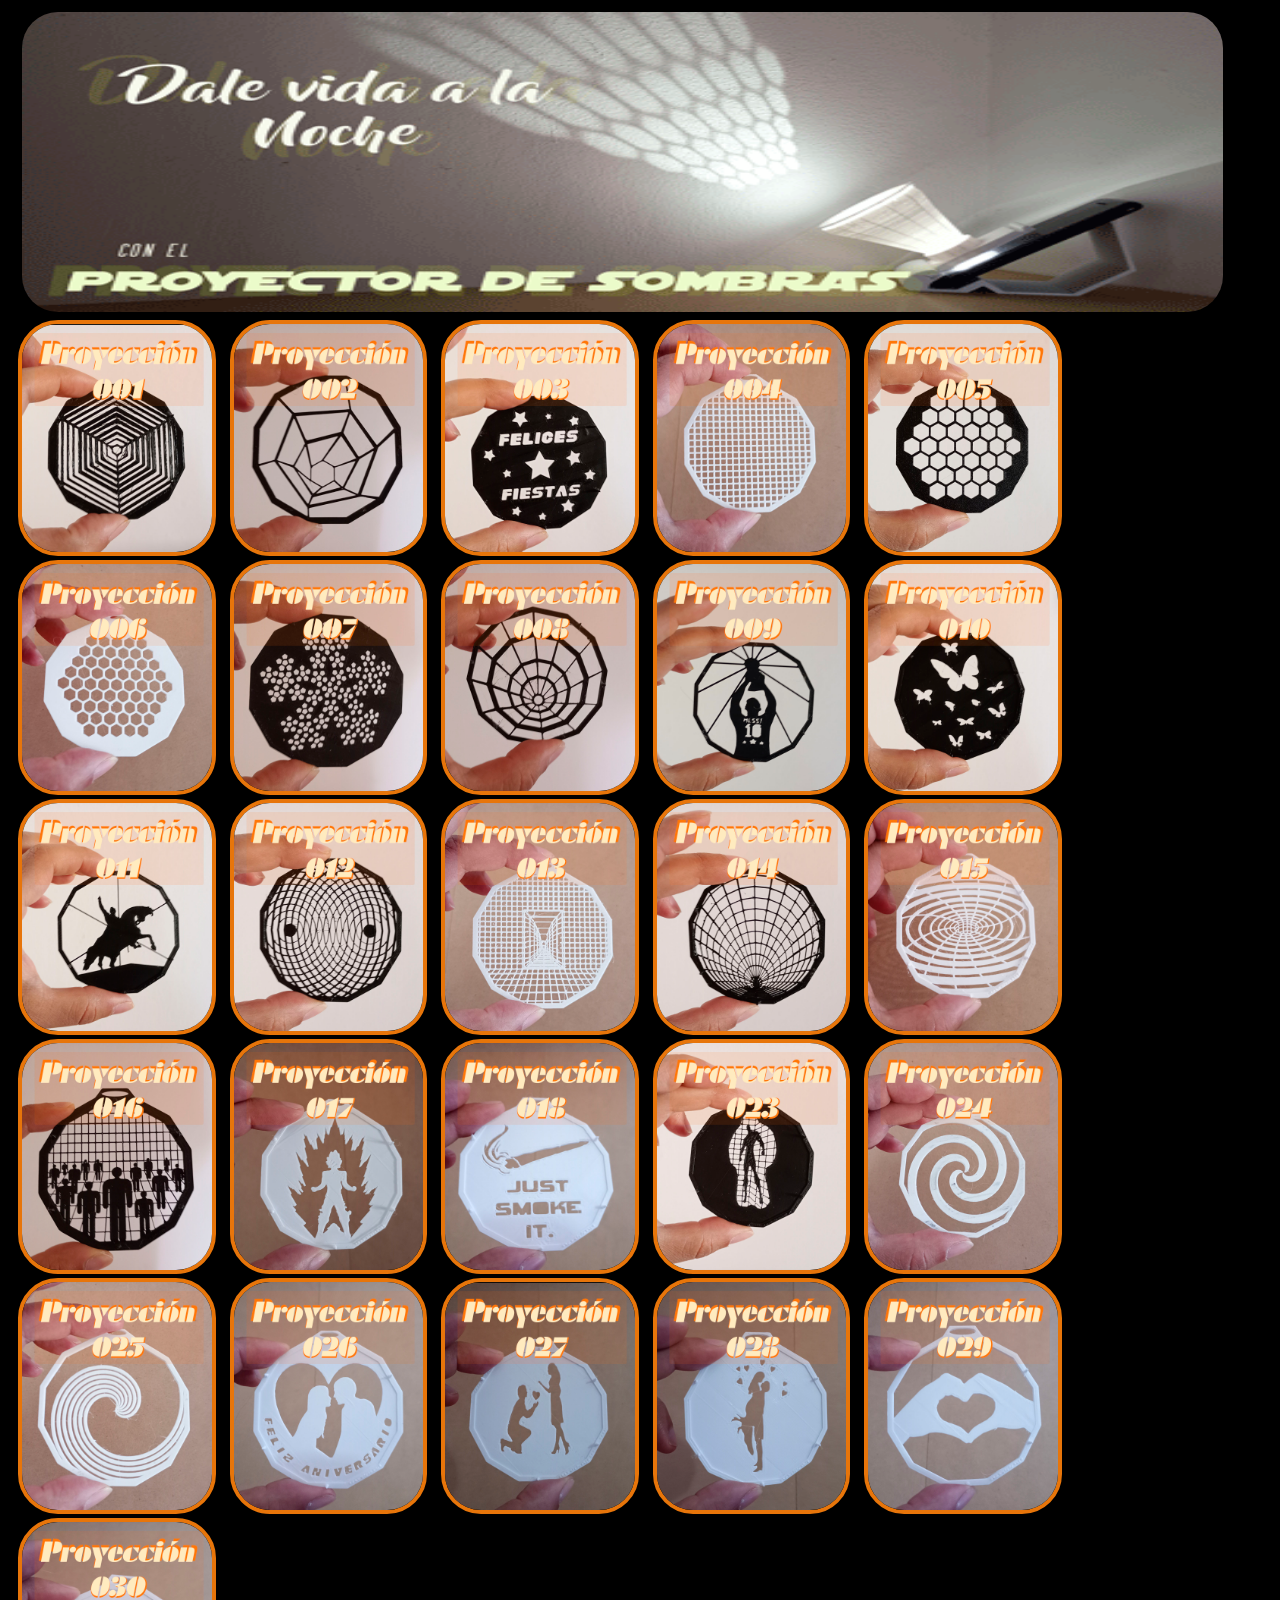
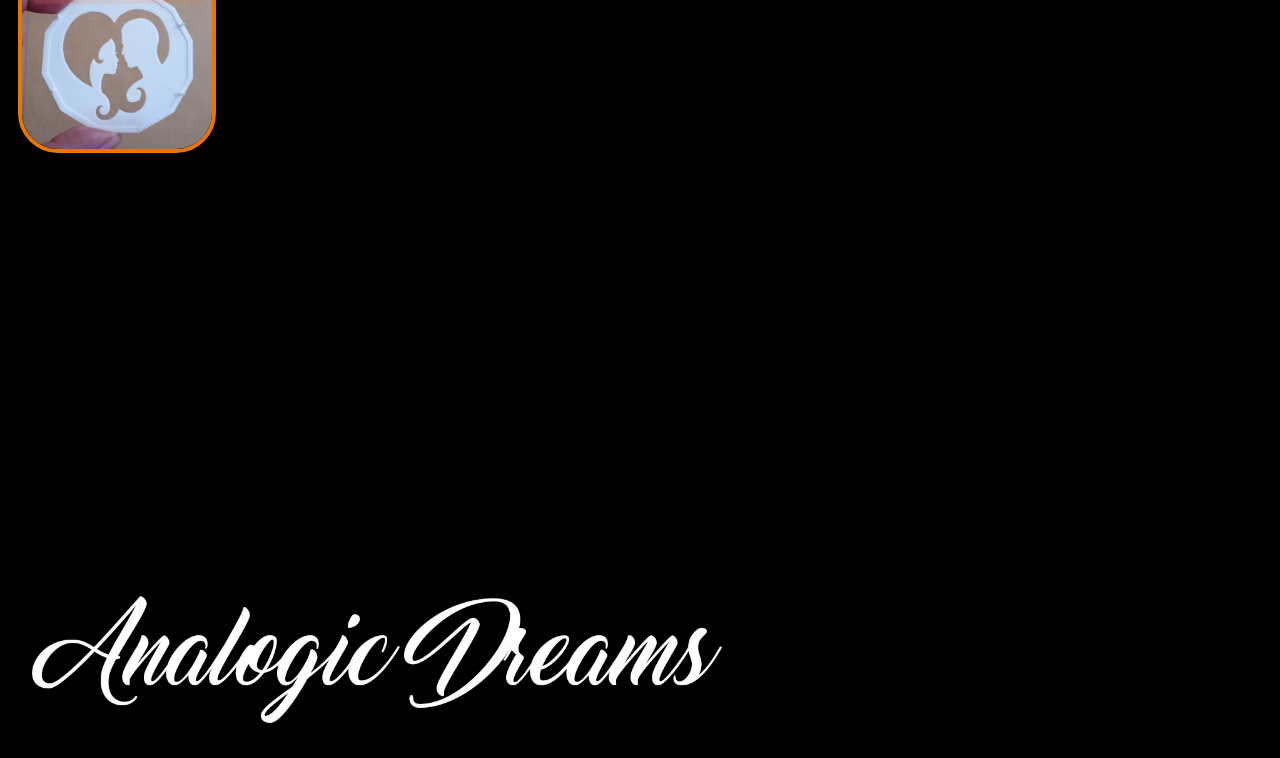
==== Catalogo.html @ e97a8184 "Add files via upload" ====
<!DOCTYPE html>
<html lang="es">
<head>
    <meta charset="UTF-8">
    <meta name="viewport" content="width=device-width, initial-scale=1.0">
    <title>Catalogo de proyecciones</title>
    <link rel="icon" href="icono.ico">
    <link rel="stylesheet" href="style.css">
</head>
<body>
    <div class="contenedor">
        <img src="imagenes/imagenes_grandes/imagen2.gif" id="imagen4" alt="">

    </div>
    <div class="contenedor">
        <img src="imagenes/catalogo/miniatura_001.jpg" id="imagen3" alt="">
        <img src="imagenes/catalogo/miniatura_002.jpg" id="imagen3" alt="">
        <img src="imagenes/catalogo/miniatura_003.jpg" id="imagen3" alt="">
        <img src="imagenes/catalogo/miniatura_004.jpg" id="imagen3" alt="">
        <img src="imagenes/catalogo/miniatura_005.jpg" id="imagen3" alt="">
        <img src="imagenes/catalogo/miniatura_006.jpg" id="imagen3" alt="">
        <img src="imagenes/catalogo/miniatura_007.jpg" id="imagen3" alt="">
        <img src="imagenes/catalogo/miniatura_008.jpg" id="imagen3" alt="">
        <img src="imagenes/catalogo/miniatura_009.jpg" id="imagen3" alt="">
        <img src="imagenes/catalogo/miniatura_010.jpg" id="imagen3" alt="">
        <img src="imagenes/catalogo/miniatura_011.jpg" id="imagen3" alt="">
        <img src="imagenes/catalogo/miniatura_012.jpg" id="imagen3" alt="">
        <img src="imagenes/catalogo/miniatura_013.jpg" id="imagen3" alt="">
        <img src="imagenes/catalogo/miniatura_014.jpg" id="imagen3" alt="">
        <img src="imagenes/catalogo/miniatura_015.jpg" id="imagen3" alt="">
        <img src="imagenes/catalogo/miniatura_016.jpg" id="imagen3" alt="">
        <img src="imagenes/catalogo/miniatura_017.jpg" id="imagen3" alt="">
        <img src="imagenes/catalogo/miniatura_018.jpg" id="imagen3" alt="">
        <img src="imagenes/catalogo/miniatura_023.jpg" id="imagen3" alt="">
        <img src="imagenes/catalogo/miniatura_024.jpg" id="imagen3" alt="">
        <img src="imagenes/catalogo/miniatura_025.jpg" id="imagen3" alt="">
        <img src="imagenes/catalogo/miniatura_026.jpg" id="imagen3" alt="">
        <img src="imagenes/catalogo/miniatura_027.jpg" id="imagen3" alt="">
        <img src="imagenes/catalogo/miniatura_028.jpg" id="imagen3" alt="">
        <img src="imagenes/catalogo/miniatura_029.jpg" id="imagen3" alt="">
        <img src="imagenes/catalogo/miniatura_030.jpg" id="imagen3" alt="">

    </div>
    <div class="contenedor">
        <img src="imagenes/imagenes_grandes/imagen3.gif" id="imagen" alt="">

    </div>
    
</body>
</html>
---- style.css ----
html{
    scroll-behavior:smooth;
}
    
#imagen{
    width: 95%;
    height: 100%;
    border-radius: 30px;
    border-width: 7px;
    border-style: solid;
    border-color:rgb(0, 0, 0);
    display: inline-block;
    align-content: center;
}
#imagen2{
    width: 95%;
    height: 100%;
    border-radius: 30px;
    border-width: 7px;
    border-style: solid;
    border-color:rgb(231, 117, 10);
    display: inline-block;
    align-content: center;
}
#imagen3{
    width: 15%;
    height: 100%;
    margin-left: 10px;
    border-radius: 40px;
    border-width: 4px;
    border-style: solid;
    border-color:rgb(231, 117, 10);
    display: inline-block;
    align-content: center;
}
#imagen4{
    width: 95%;
    height: 300px;
    margin-left: 10px;
    border-radius: 40px;
    border-width: 4px;
    border-style: solid;
    border-color:rgb(0, 0, 0);
    display: inline-block;
    align-content: center;
}


/*escritorio web*/
@media (min-width: 833px)  {
    body{background: rgb(0, 0, 0);}
}
/*tablet*/
@media (min-width: 415px) and (max-width: 833px) and (orientation:portrait) {
    body{background: rgb(0, 0, 0);}
}
@media (min0-width: 991.98px) and (max-width: 1199.98px)and (orientation:landscape) {
    body{background: rgb(0, 0, 0);}
}
/*celular*/
@media (max-width: 415px) and (max-width: 833px) and (orientation:portrait) {
    body{background: rgb(0, 0, 0);}
 }
@media (min-width: 415px) and (max-width: 833px) and (orientation:landscape) {
    body{background: black;}
}
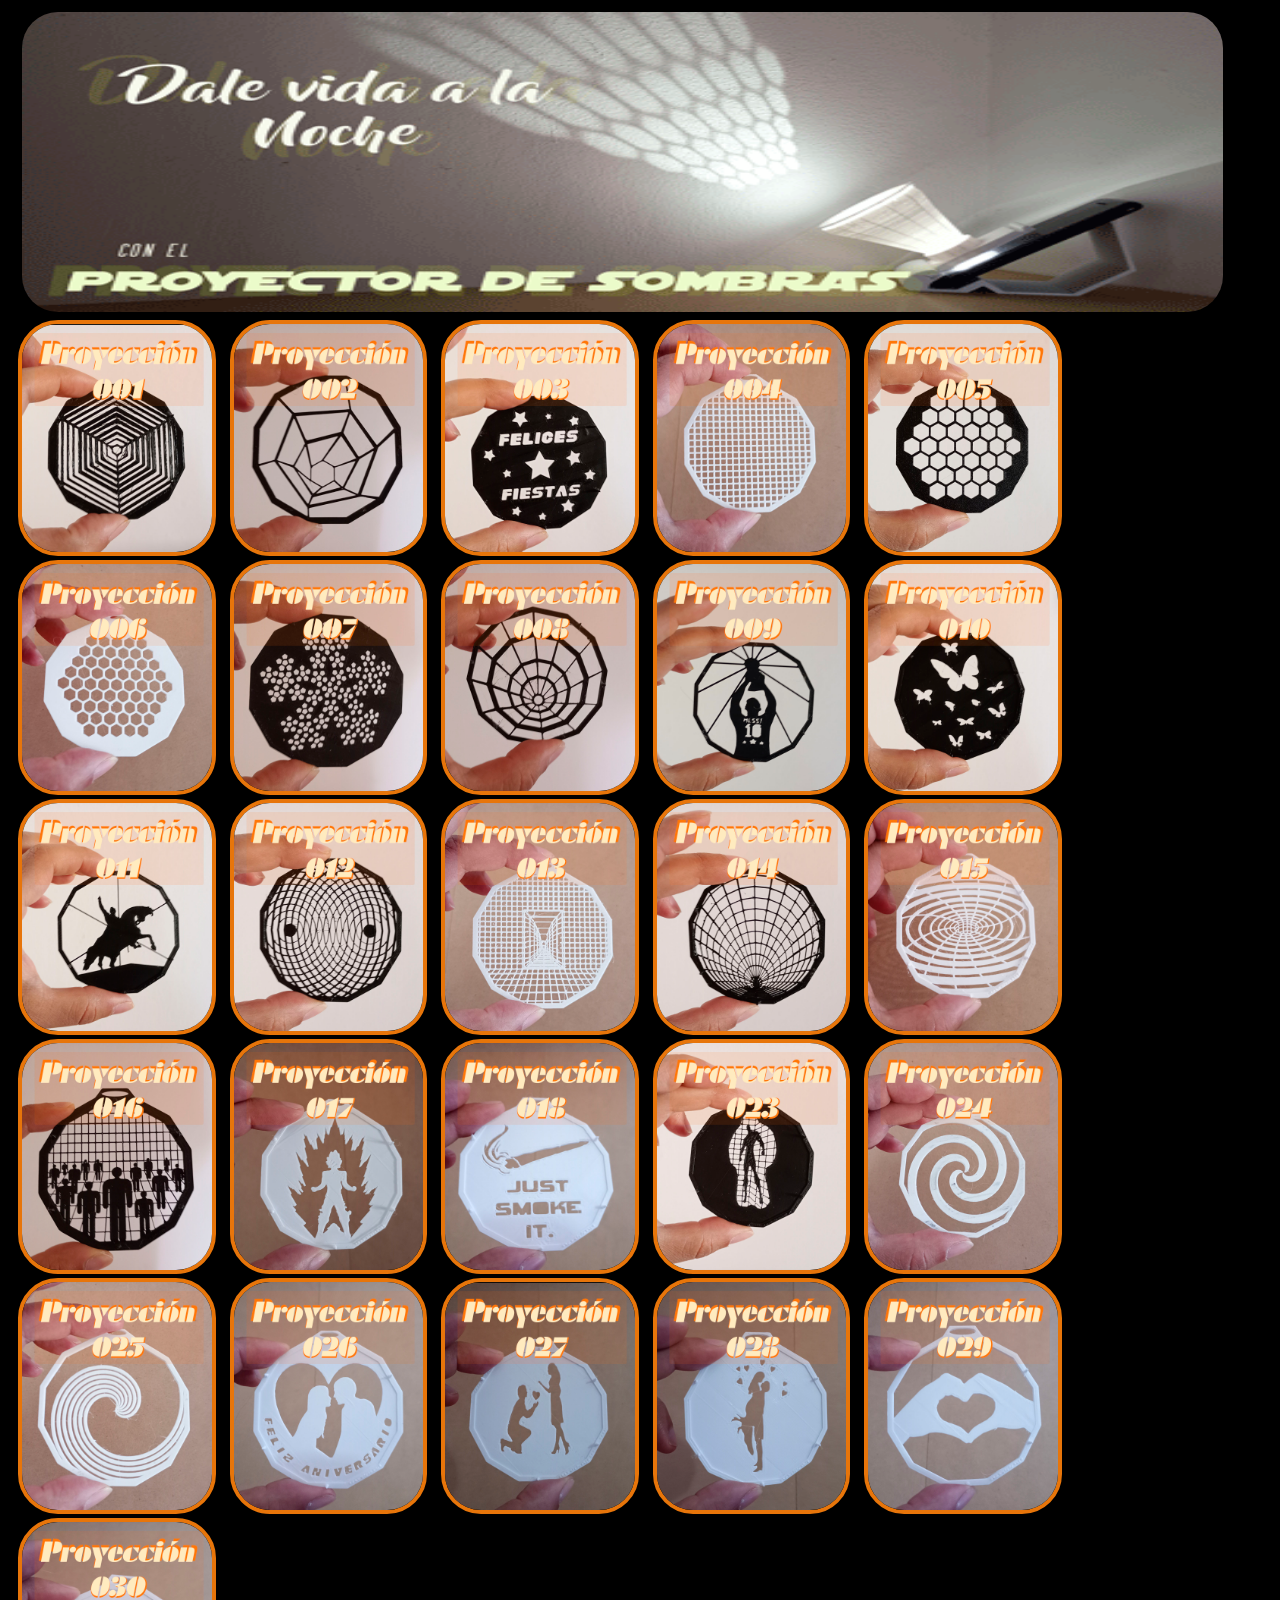
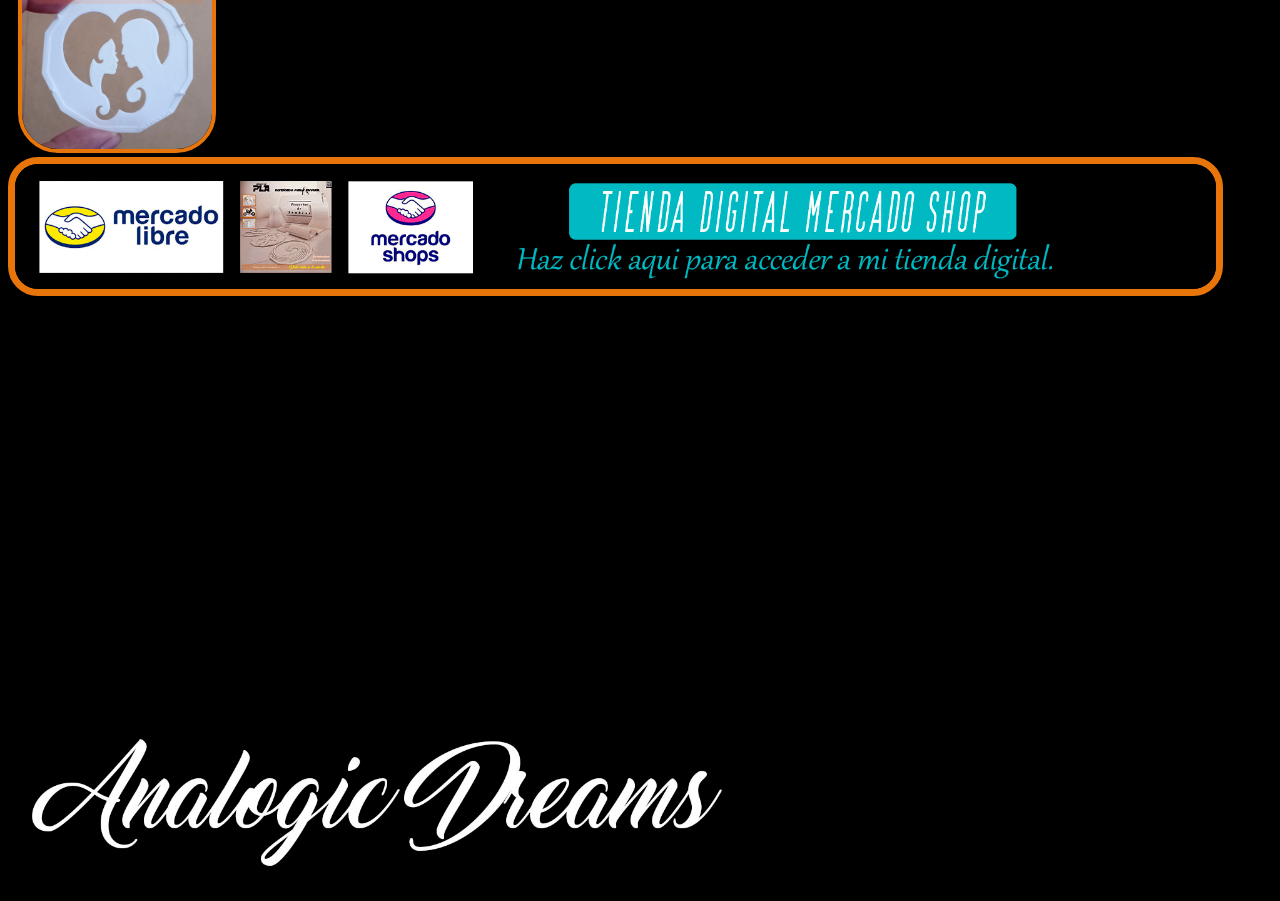
==== commit 86f3aaf5: "Add files via upload" ====
--- a/Catalogo.html
+++ b/Catalogo.html
@@ -42,6 +42,7 @@
 
     </div>
     <div class="contenedor">
+        <a href="https://analogicdreams.mercadoshops.com.ar/" target="_blank"><img src="imagenes/imagenes_medianas/mediana3.gif" id="imagen2" alt=""></a>
         <img src="imagenes/imagenes_grandes/imagen3.gif" id="imagen" alt="">
 
     </div>
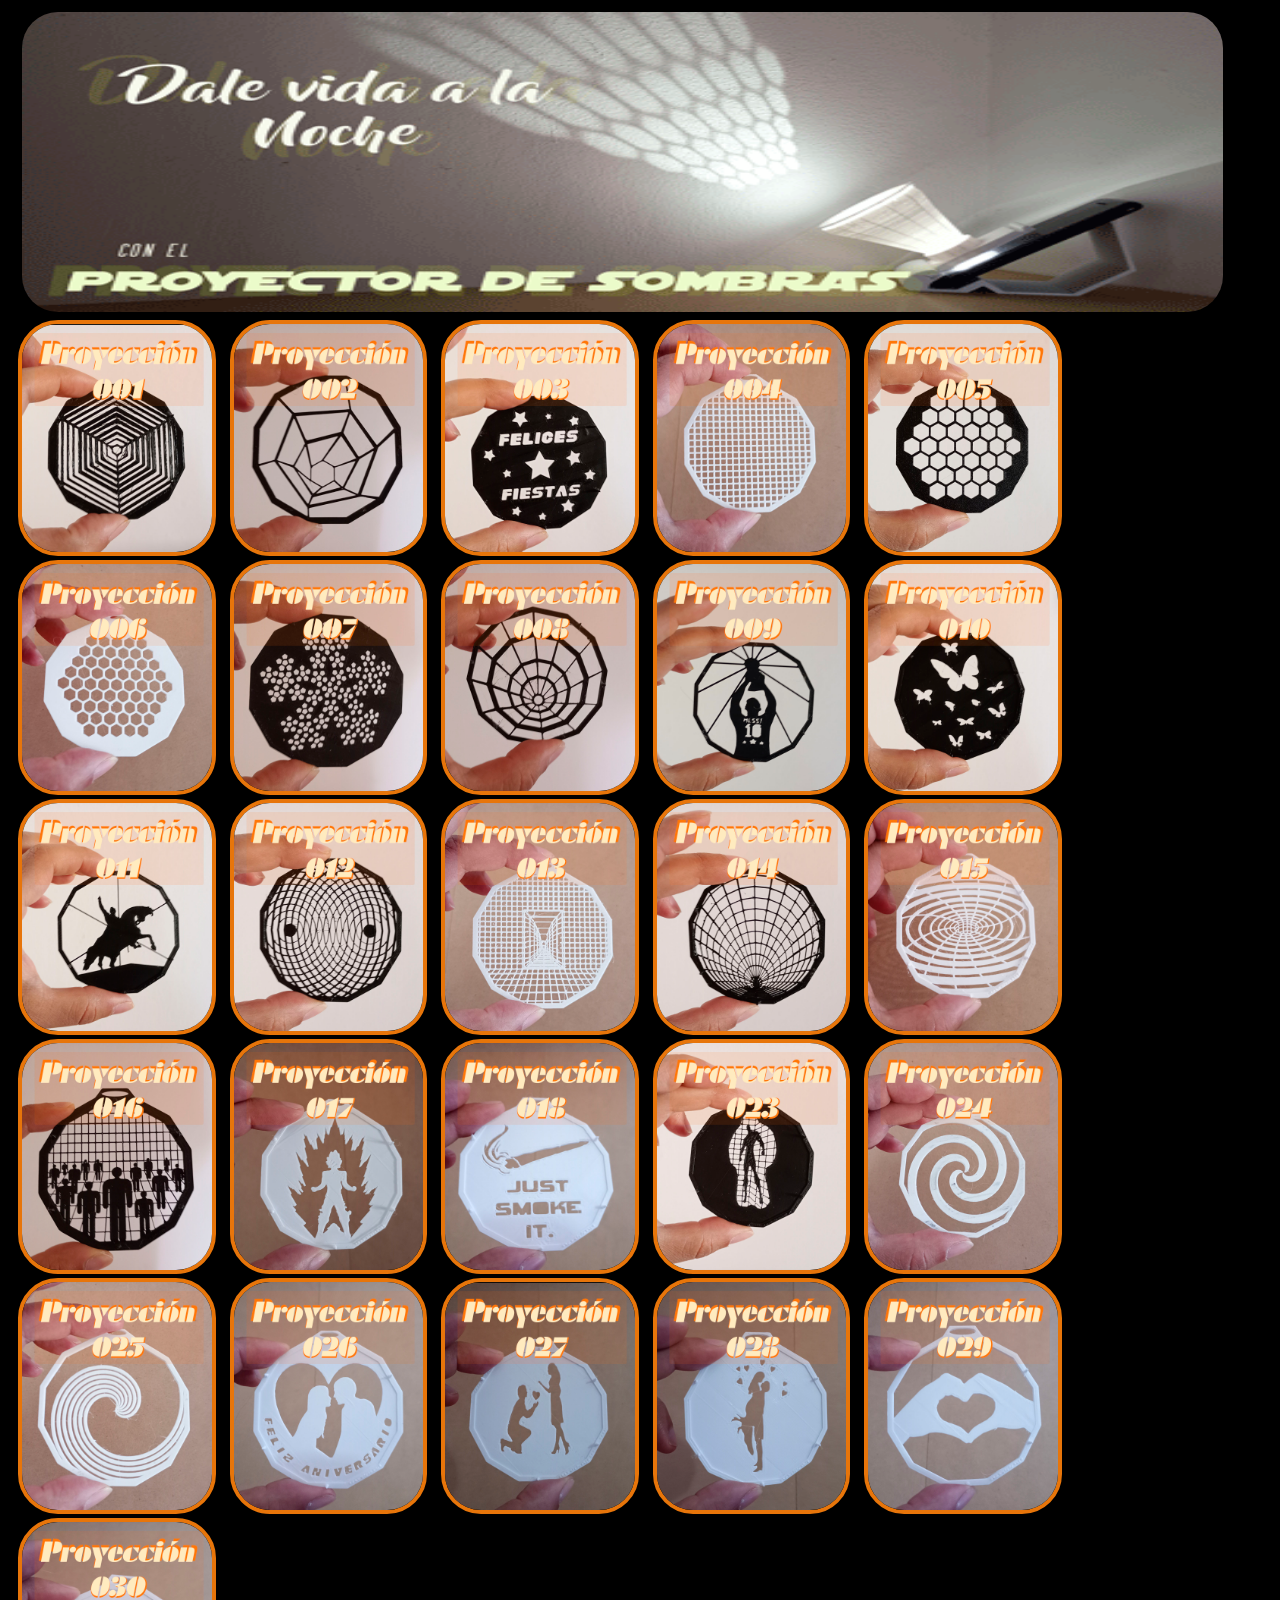
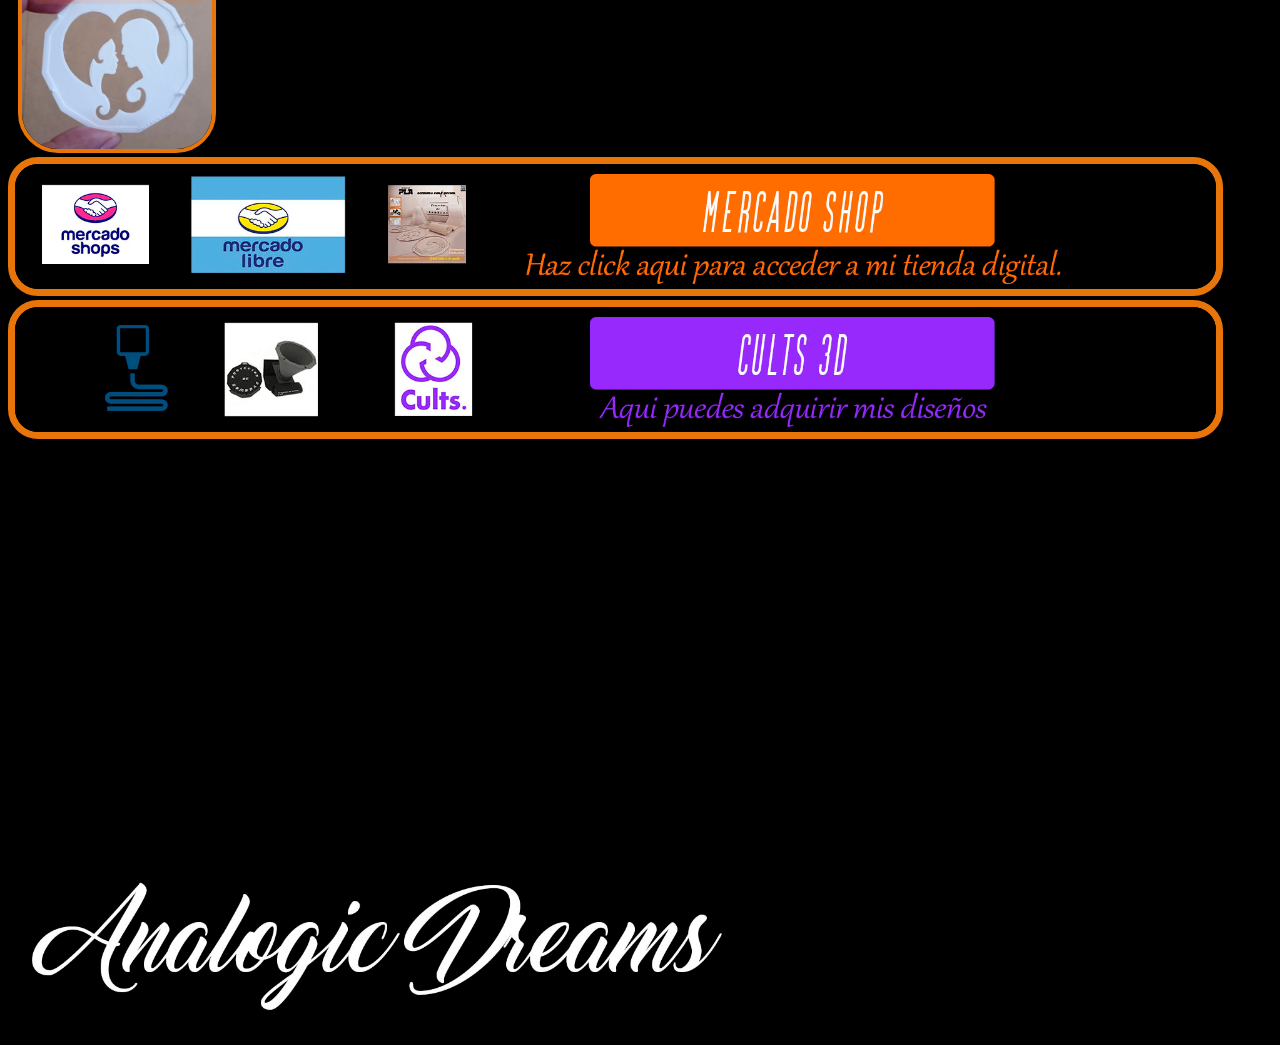
==== commit 07071f41: "Add files via upload" ====
--- a/Catalogo.html
+++ b/Catalogo.html
@@ -43,6 +43,7 @@
     </div>
     <div class="contenedor">
         <a href="https://analogicdreams.mercadoshops.com.ar/" target="_blank"><img src="imagenes/imagenes_medianas/mediana3.gif" id="imagen2" alt=""></a>
+        <a href="https://cults3d.com/es/modelo-3d/arte/proyector-de-sombras-para-celular-mas-coleccion-de-26-proyecciones" target="_blank"><img src="imagenes/imagenes_medianas/mediana4.gif" id="imagen2" alt=""></a>
         <img src="imagenes/imagenes_grandes/imagen3.gif" id="imagen" alt="">
 
     </div>
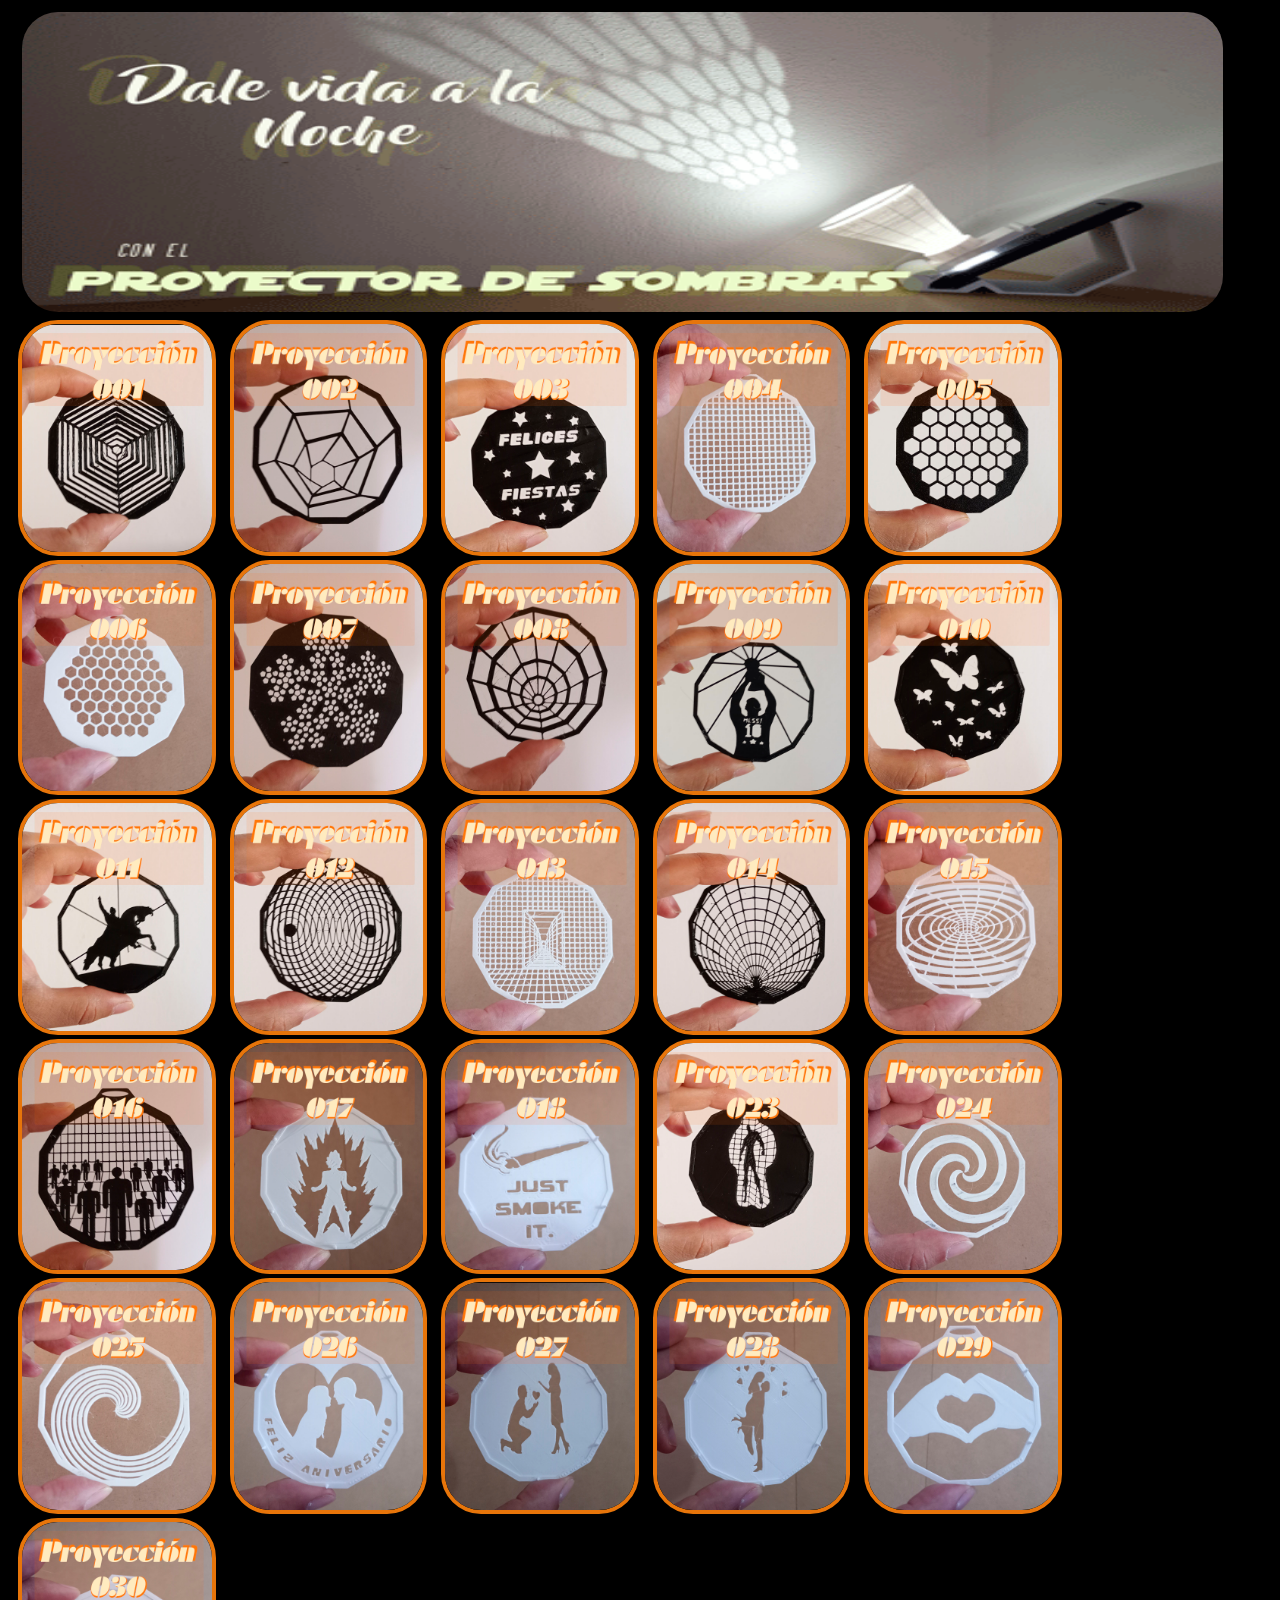
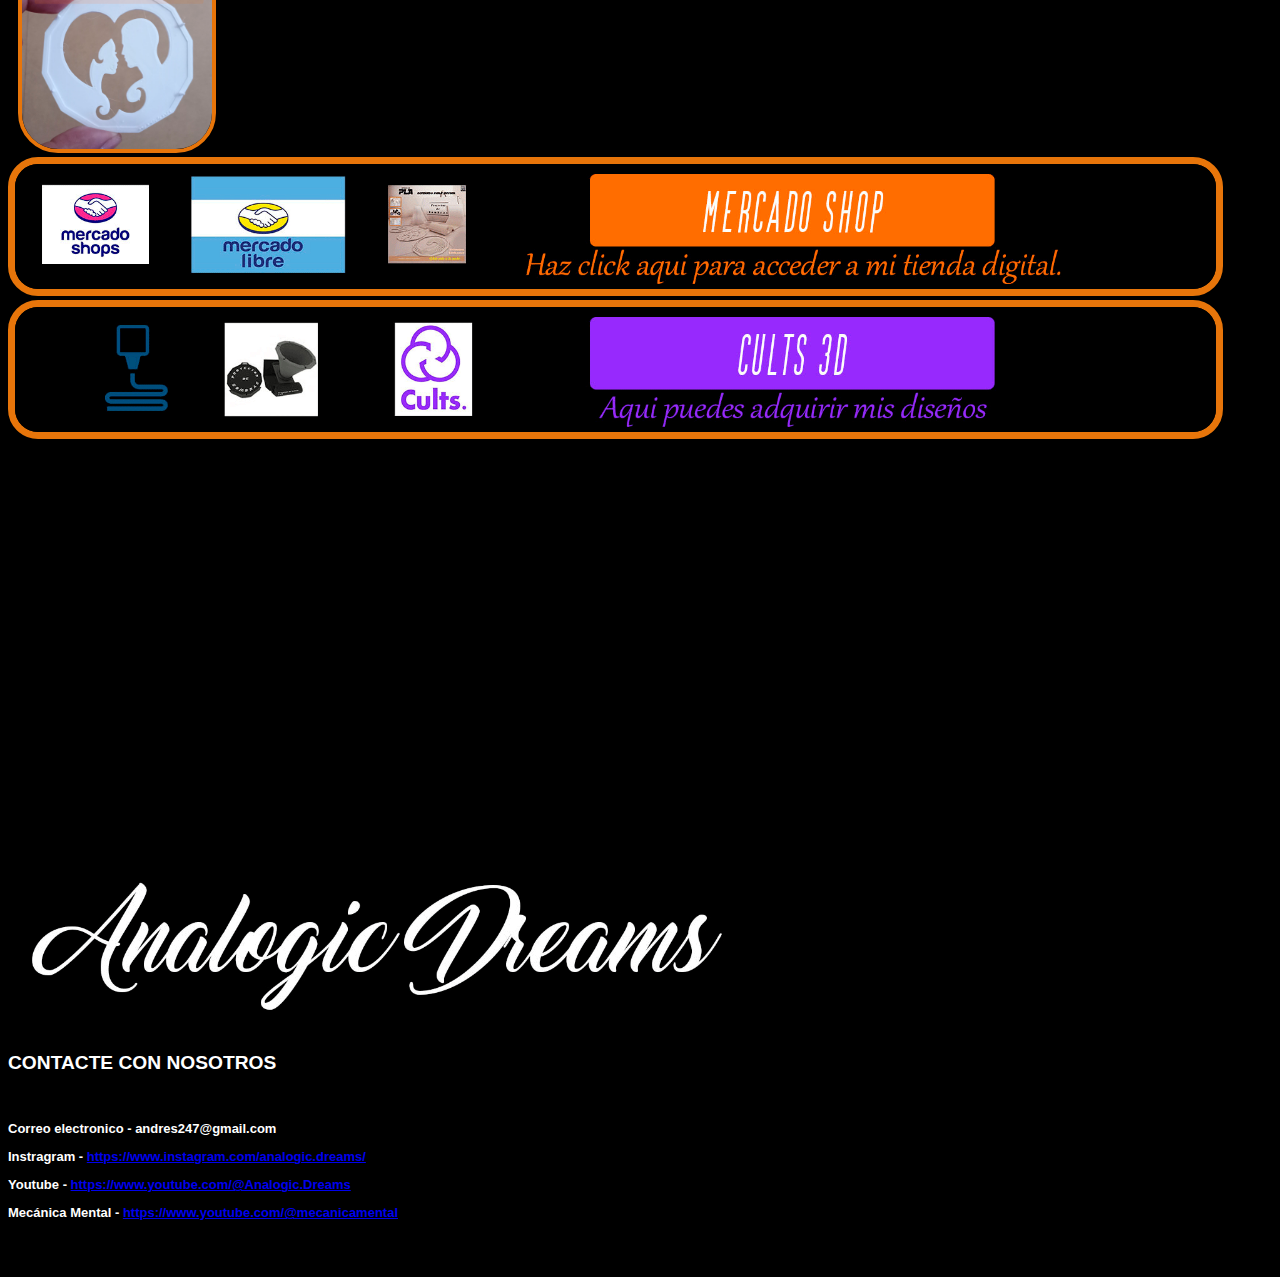
==== commit 5d40c209: "Add files via upload" ====
--- a/Catalogo.html
+++ b/Catalogo.html
@@ -45,6 +45,15 @@
         <a href="https://analogicdreams.mercadoshops.com.ar/" target="_blank"><img src="imagenes/imagenes_medianas/mediana3.gif" id="imagen2" alt=""></a>
         <a href="https://cults3d.com/es/modelo-3d/arte/proyector-de-sombras-para-celular-mas-coleccion-de-26-proyecciones" target="_blank"><img src="imagenes/imagenes_medianas/mediana4.gif" id="imagen2" alt=""></a>
         <img src="imagenes/imagenes_grandes/imagen3.gif" id="imagen" alt="">
+        <br>
+        <h2>CONTACTE CON NOSOTROS</h2>
+        <br>
+        <H3>Correo electronico - andres247@gmail.com</H3>
+        <h3>Instragram - <a href="https://www.instagram.com/analogic.dreams/" target="_blank">https://www.instagram.com/analogic.dreams/</a></h3>
+        <h3>Youtube - <a href="https://www.youtube.com/@Analogic.Dreams" target="_blank">https://www.youtube.com/@Analogic.Dreams</a></h3>
+        <h3>Mecánica Mental - <a href="https://www.youtube.com/@mecanicamental" target="_blank">https://www.youtube.com/@mecanicamental</a></h3>
+        <br>
+        <br>
 
     </div>
     
--- a/style.css
+++ b/style.css
@@ -44,7 +44,28 @@
     display: inline-block;
     align-content: center;
 }
+#imagen5{
+    width: 95%;
+    height: 500px;
+    margin-left: 10px;
+    border-radius: 40px;
+    border-width: 4px;
+    border-style: solid;
+    border-color:rgb(0, 0, 0);
+    display: inline-block;
+    align-content: center;
+}
 
+h2{
+    color: rgb(255, 255, 255);
+    font-size:larger;
+    font-family: 'Sixtyfour', sans-serif;
+}
+h3{
+    color: rgb(255, 255, 255);
+    font-size: small;
+    font-family: 'Sixtyfour', sans-serif;
+}
 
 /*escritorio web*/
 @media (min-width: 833px)  {
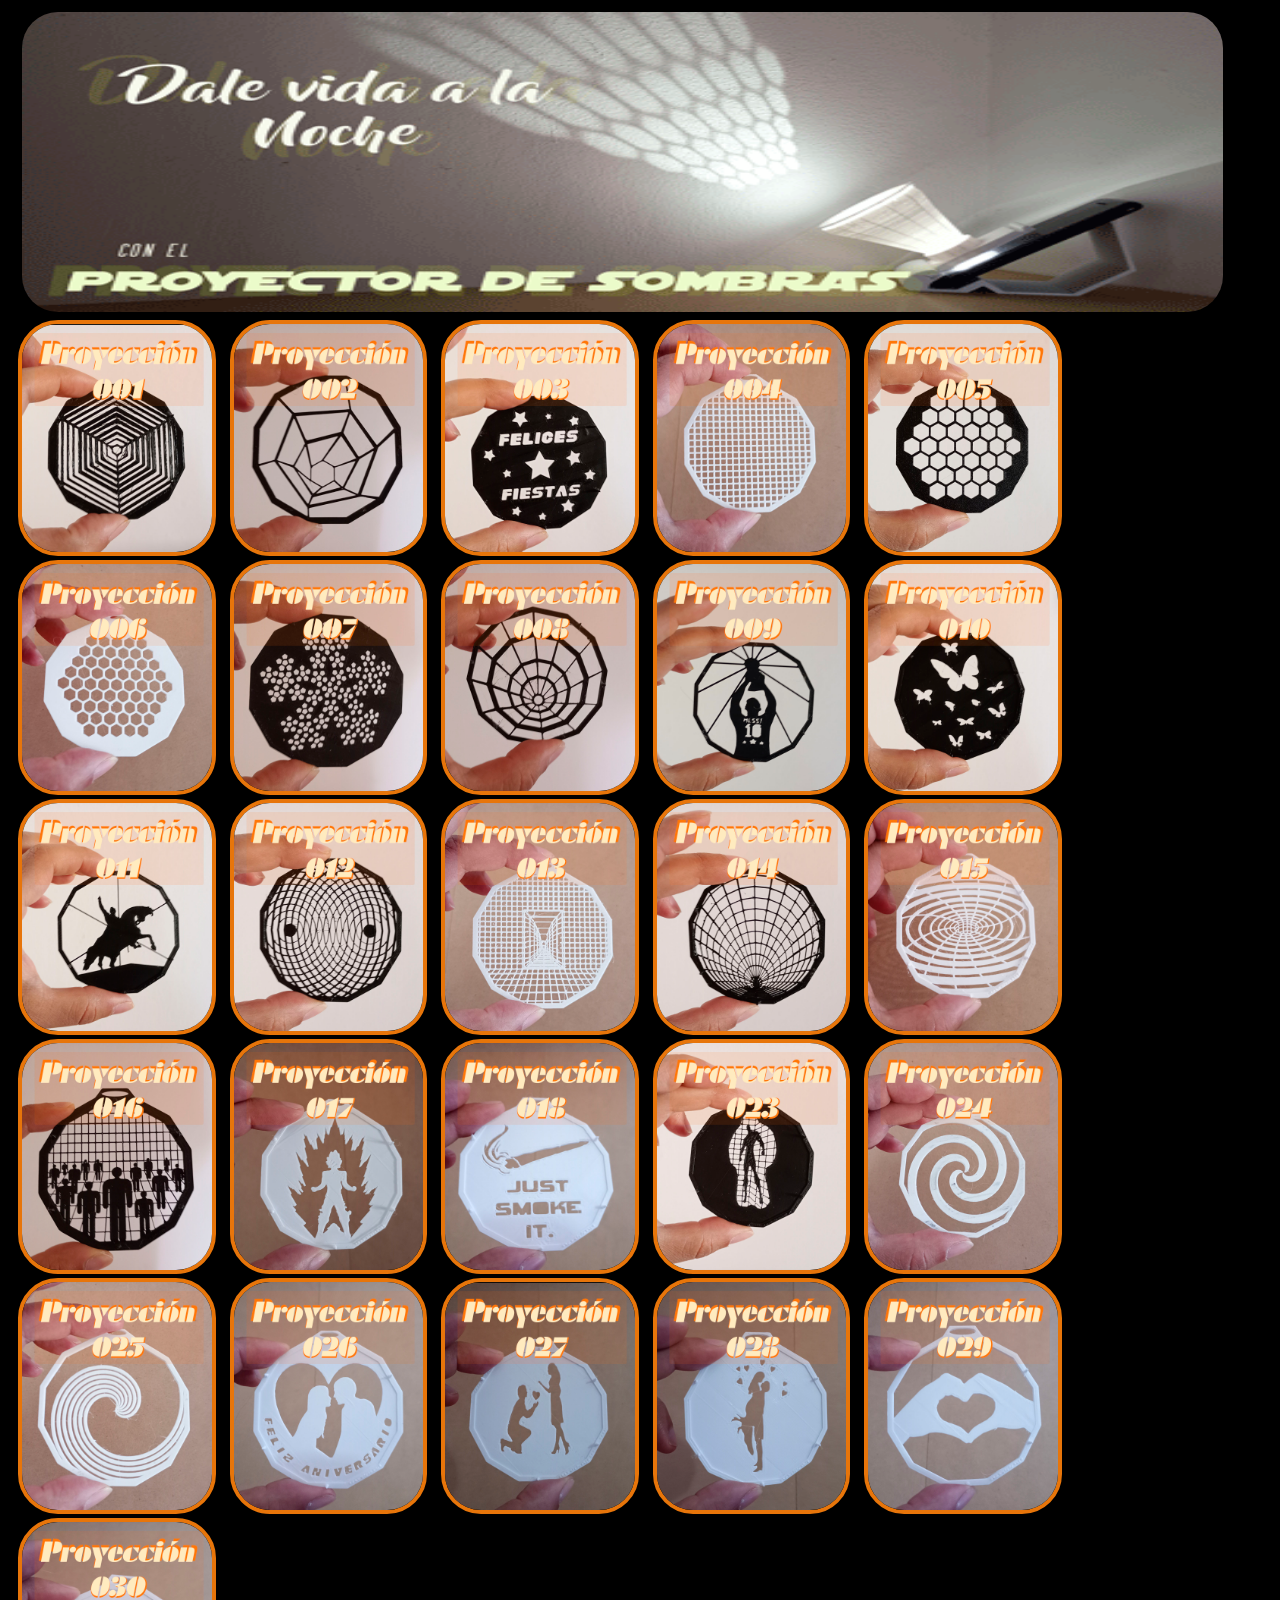
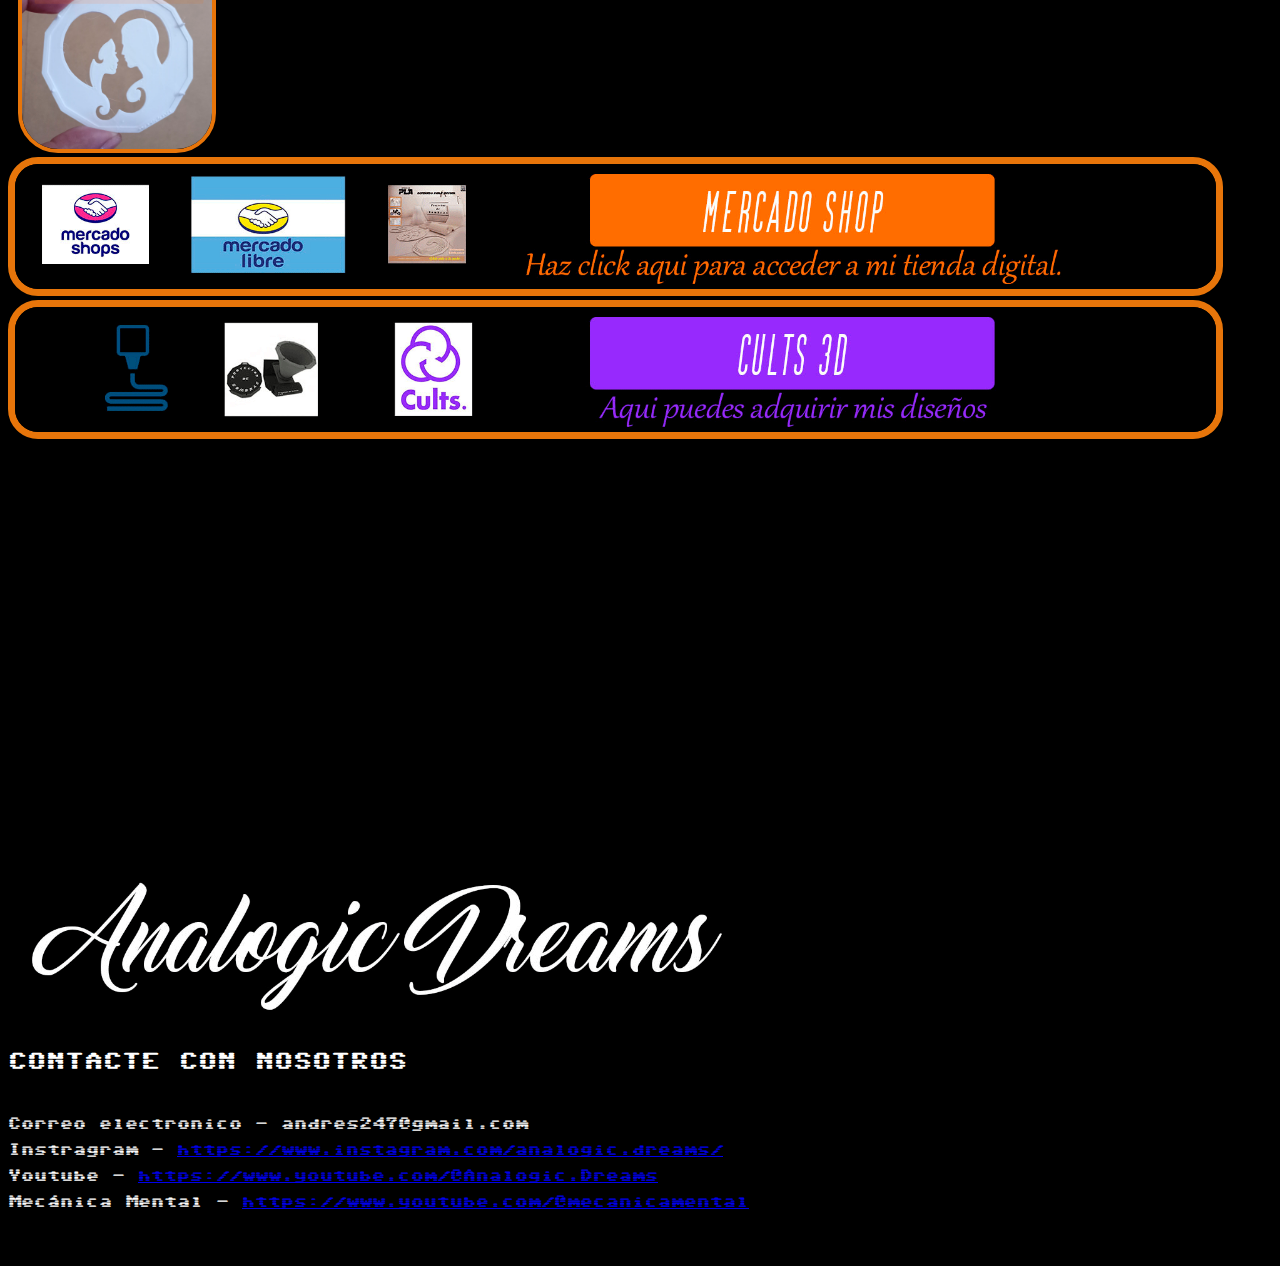
==== commit 3ab853a5: "Add files via upload" ====
--- a/Catalogo.html
+++ b/Catalogo.html
@@ -6,6 +6,9 @@
     <title>Catalogo de proyecciones</title>
     <link rel="icon" href="icono.ico">
     <link rel="stylesheet" href="style.css">
+    <link rel="preconnect" href="https://fonts.googleapis.com">
+    <link rel="preconnect" href="https://fonts.gstatic.com" crossorigin>
+    <link href="https://fonts.googleapis.com/css2?family=Sixtyfour&display=swap" rel="stylesheet">
 </head>
 <body>
     <div class="contenedor">
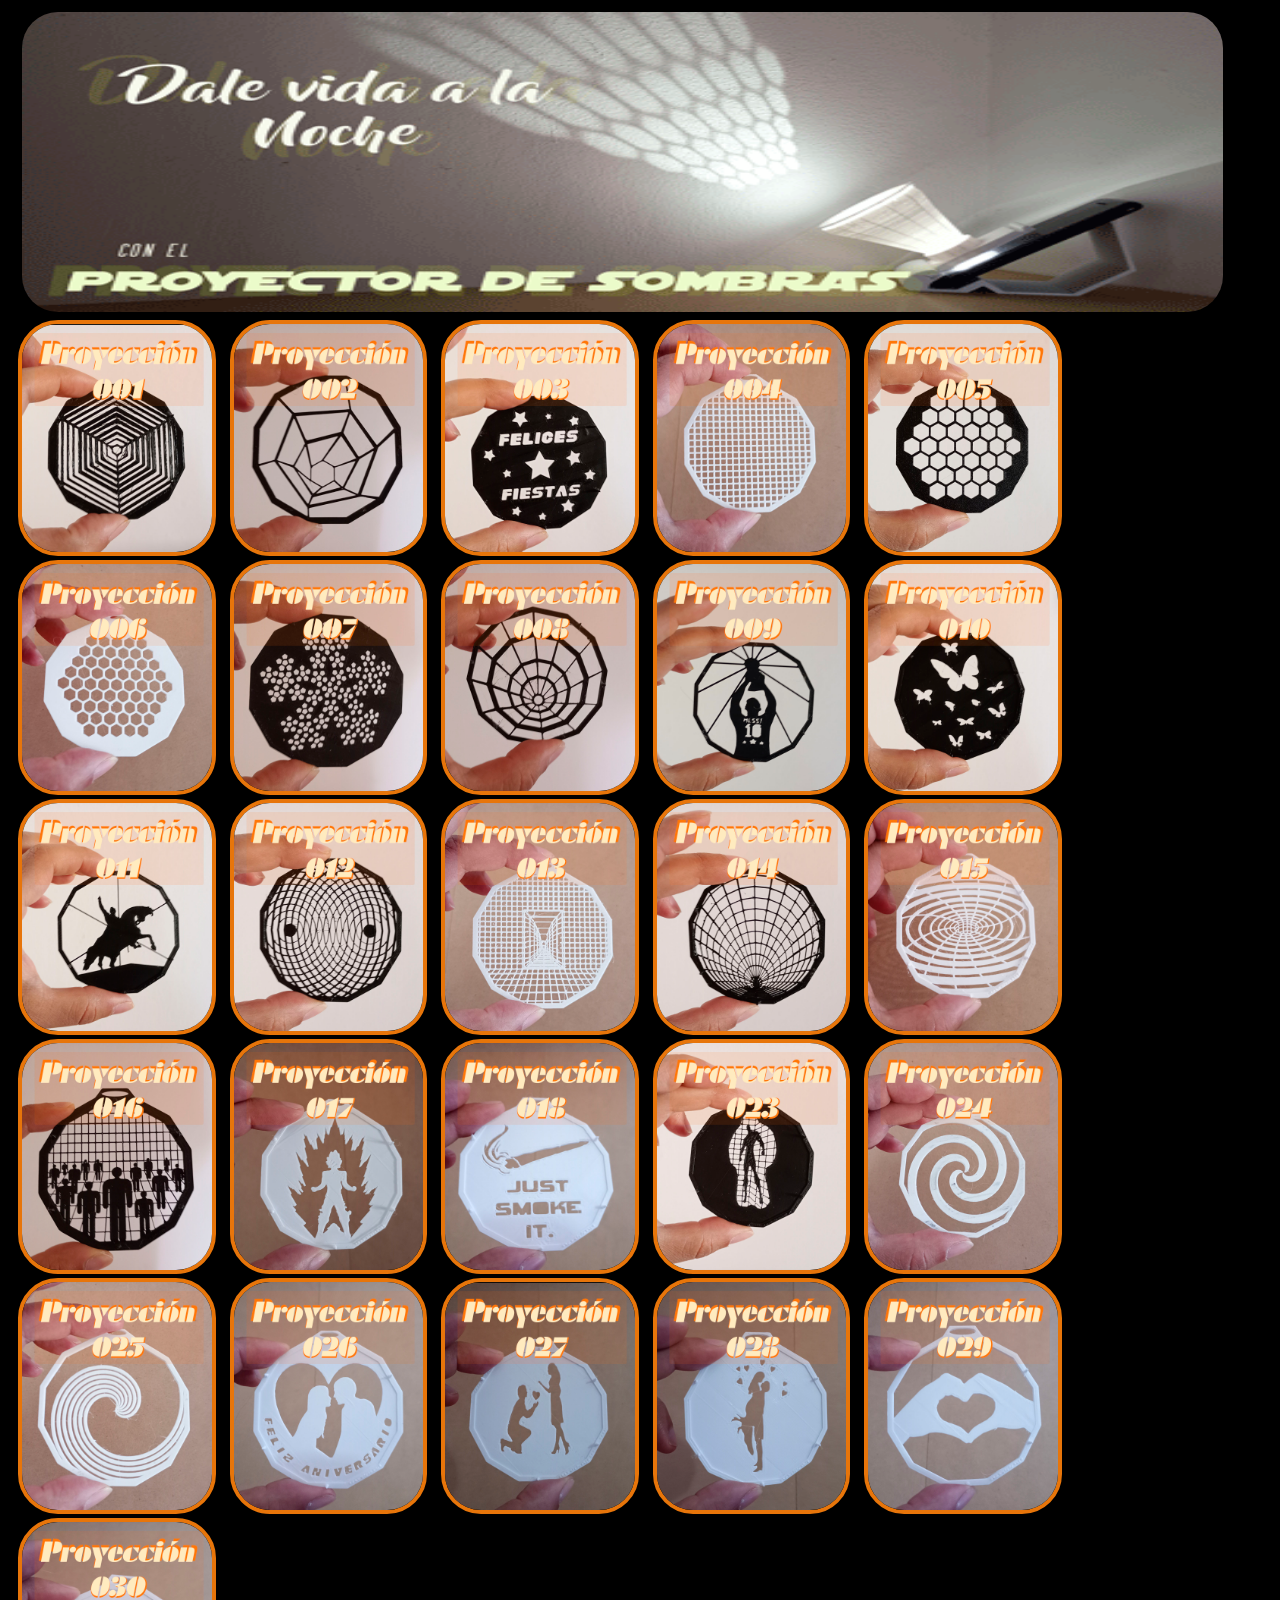
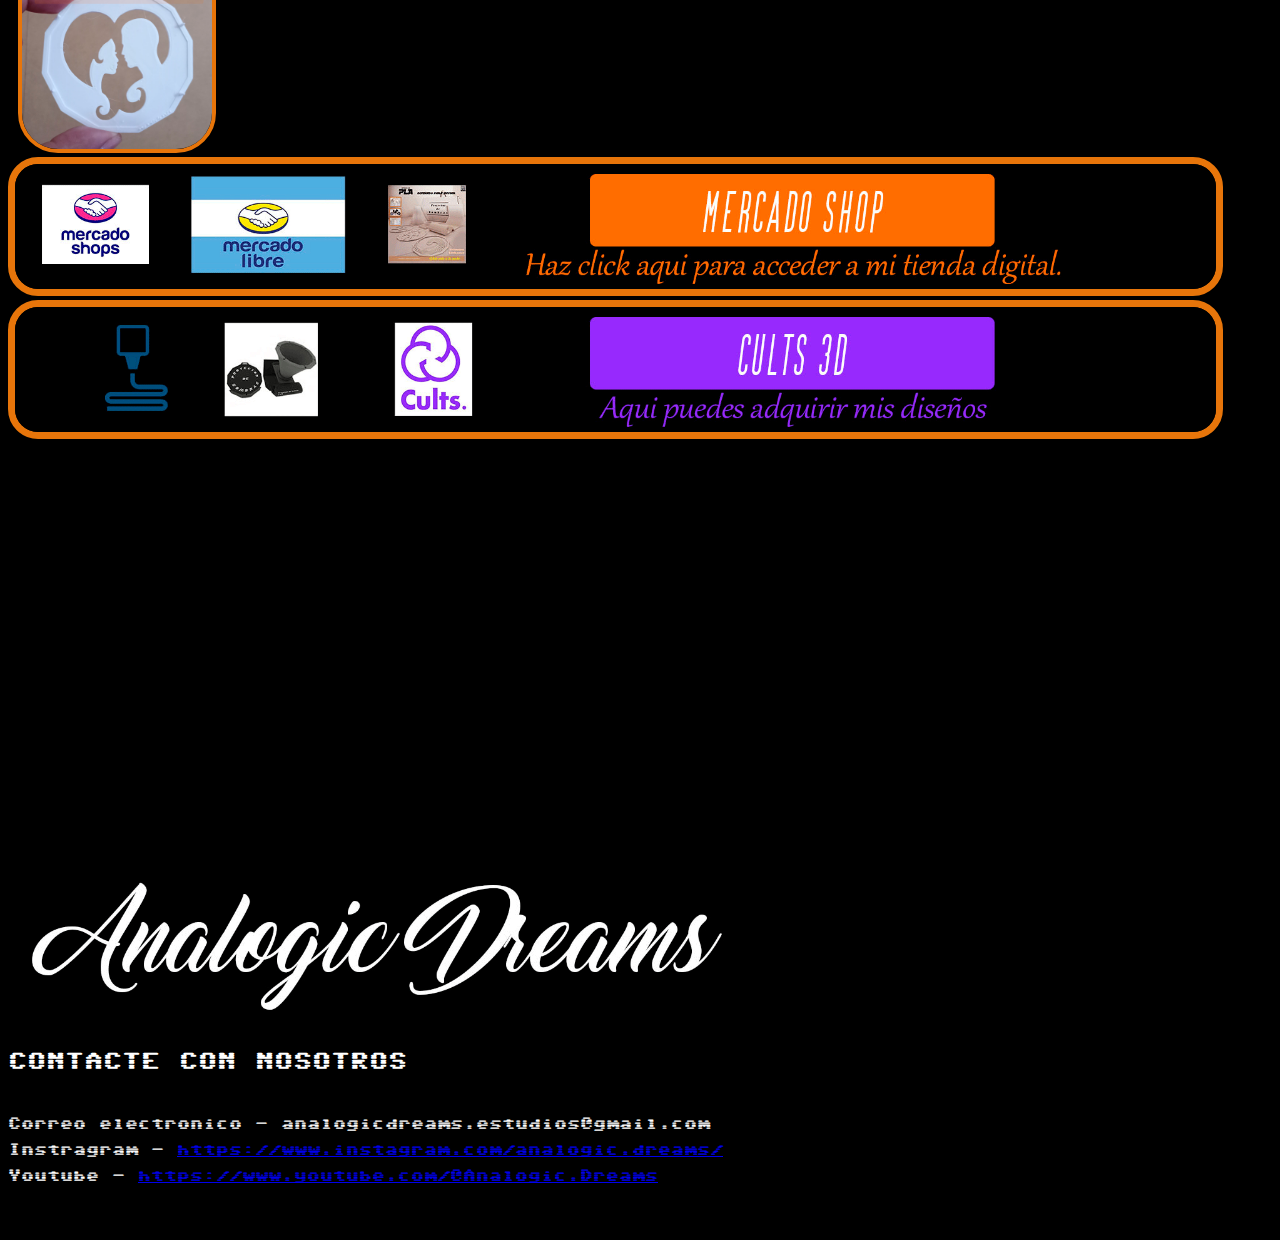
==== commit 9d23ea02: "Add files via upload" ====
--- a/Catalogo.html
+++ b/Catalogo.html
@@ -51,10 +51,9 @@
         <br>
         <h2>CONTACTE CON NOSOTROS</h2>
         <br>
-        <H3>Correo electronico - andres247@gmail.com</H3>
+        <H3>Correo electronico - analogicdreams.estudios@gmail.com</H3>
         <h3>Instragram - <a href="https://www.instagram.com/analogic.dreams/" target="_blank">https://www.instagram.com/analogic.dreams/</a></h3>
         <h3>Youtube - <a href="https://www.youtube.com/@Analogic.Dreams" target="_blank">https://www.youtube.com/@Analogic.Dreams</a></h3>
-        <h3>Mecánica Mental - <a href="https://www.youtube.com/@mecanicamental" target="_blank">https://www.youtube.com/@mecanicamental</a></h3>
         <br>
         <br>
 
